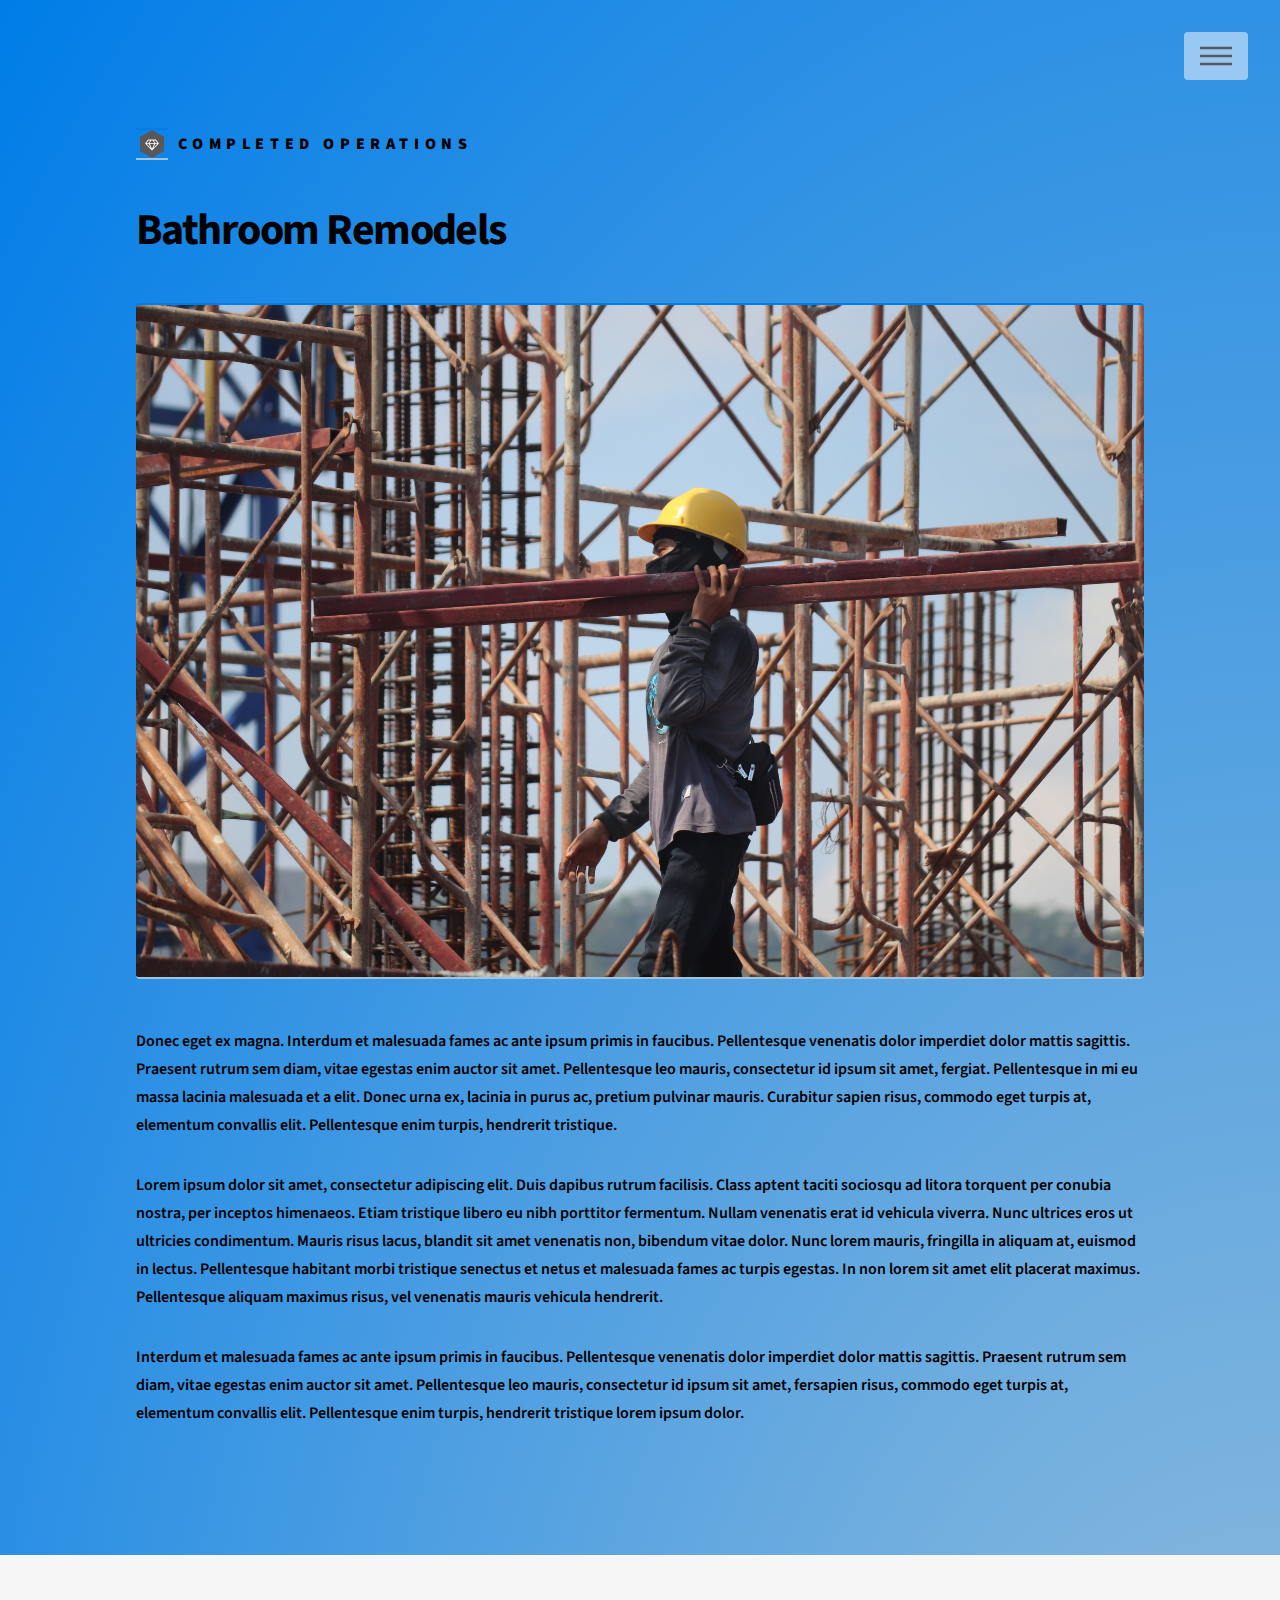
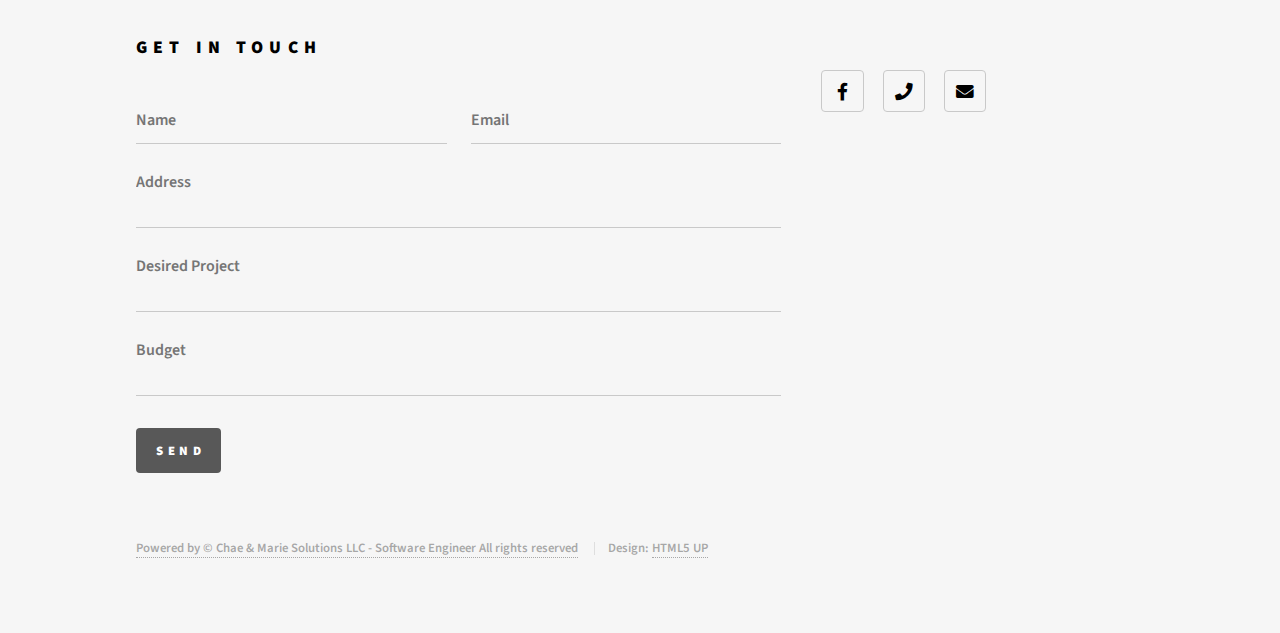
==== bath.html @ 8dd30c3e "08/06" ====
<!DOCTYPE HTML>
<!--
	Phantom by HTML5 UP
	html5up.net | @ajlkn
	Free for personal and commercial use under the CCA 3.0 license (html5up.net/license)
-->
<html>
	<head>
		<title>Dj's Home & Remodeling LLC</title>
		<meta charset="utf-8" />
		<meta name="viewport" content="width=device-width, initial-scale=1, user-scalable=no" />
		<link rel="stylesheet" href="assets/css/main.css" />
		<noscript><link rel="stylesheet" href="assets/css/noscript.css" /></noscript>
	</head>
	<body class="is-preload">
		<!-- Wrapper -->
			<div id="wrapper">

				<!-- Header -->
					<header id="header">
						<div class="inner">

							<!-- Logo -->
								<a href="index.html" class="logo">
									<span class="symbol"><img src="images/logo.svg" alt="" /></span><span class="title">Completed Operations</span>
								</a>

							<!-- Nav -->
								<nav>
									<ul>
										<li><a href="#menu">Menu</a></li>
									</ul>
								</nav>

						</div>
					</header>

				<!-- Menu -->
				<nav id="menu">
					<h2>Menu</h2>
					<ul>
						<li><a href="home.html">Home</a></li>
                        <li><a href="CompleteOps.html">Completed Projects</a></li>
                        <li><a href="painting.html">Painting</a></li>
                        <li><a href="Kitchen.html">Kitchen Remodels</a></li>
                        <li><a href="bath.html">Bath Remodels</a></li>
                        <li><a href="drywall.html">Drywal/Insulation</a></li>
                        <li><a href="carpentry.html">Carpentry/Woodwork</a></li>
                        <li><a href="skillset.html">Skillset</a></li>
                        <li><a href="contact.html">Contact Us</a></li>
					</ul>
				</nav>

				<!-- Main -->
					<div id="main">
						<div class="inner">
							<h1>Bathroom Remodels</h1>
							<span class="image main"><img src="images/constr2-unsplash.jpg" alt="" /></span>
							<p>Donec eget ex magna. Interdum et malesuada fames ac ante ipsum primis in faucibus. Pellentesque venenatis dolor imperdiet dolor mattis sagittis. Praesent rutrum sem diam, vitae egestas enim auctor sit amet. Pellentesque leo mauris, consectetur id ipsum sit amet, fergiat. Pellentesque in mi eu massa lacinia malesuada et a elit. Donec urna ex, lacinia in purus ac, pretium pulvinar mauris. Curabitur sapien risus, commodo eget turpis at, elementum convallis elit. Pellentesque enim turpis, hendrerit tristique.</p>
							<p>Lorem ipsum dolor sit amet, consectetur adipiscing elit. Duis dapibus rutrum facilisis. Class aptent taciti sociosqu ad litora torquent per conubia nostra, per inceptos himenaeos. Etiam tristique libero eu nibh porttitor fermentum. Nullam venenatis erat id vehicula viverra. Nunc ultrices eros ut ultricies condimentum. Mauris risus lacus, blandit sit amet venenatis non, bibendum vitae dolor. Nunc lorem mauris, fringilla in aliquam at, euismod in lectus. Pellentesque habitant morbi tristique senectus et netus et malesuada fames ac turpis egestas. In non lorem sit amet elit placerat maximus. Pellentesque aliquam maximus risus, vel venenatis mauris vehicula hendrerit.</p>
							<p>Interdum et malesuada fames ac ante ipsum primis in faucibus. Pellentesque venenatis dolor imperdiet dolor mattis sagittis. Praesent rutrum sem diam, vitae egestas enim auctor sit amet. Pellentesque leo mauris, consectetur id ipsum sit amet, fersapien risus, commodo eget turpis at, elementum convallis elit. Pellentesque enim turpis, hendrerit tristique lorem ipsum dolor.</p>
						</div>
					</div>

				<!-- Footer -->
					<footer id="footer">
						<div class="inner">
							<section>
								<h2>Get in touch</h2>
								<form action="https://formsubmit.co/gmatthews2787@outlook.com" method="post">
									<div class="fields">
										<div class="field half">
											<input type="text" name="name" id="name" placeholder="Name" />
										</div>
										<div class="field half">
											<input type="email" name="email" id="email" placeholder="Email" />
										</div>
										<div class="field">
											<textarea name="Address" id="message" placeholder="Address"></textarea>
										</div>
										<div class="field">
											<textarea name="Project" id="project" placeholder="Desired Project"></textarea>
										</div>
										<div class="field">
											<textarea name="Our Budget" id="budget" placeholder="Budget"></textarea>
										</div>
									</div>
									<ul class="actions">
										<li><input type="submit" value="Send" class="primary" /></li>
									</ul>
								</form>
							</section>
							<section>
								<h2></h2>
								<ul class="icons">
									<li><a href="#" class="icon brands style2 fa-facebook-f"><span class="label">Facebook</span></a></li>
									<li><a href="#" class="icon solid style2 fa-phone"><span class="label">Phone</span></a></li>
									<li><a href="#" class="icon solid style2 fa-envelope"><span class="label">Email</span></a></li>
								</ul>
							</section>
							<ul class="copyright">
								<!-- <li>&copy; Untitled. All rights reserved</li> -->
								<li><a href="chaemariesolutions.com">Powered by &copy Chae & Marie Solutions LLC - Software Engineer All rights reserved</a></li>
								<li>Design: <a href="http://html5up.net">HTML5 UP</a></li>
							</ul>
						</div>
					</footer>

			</div>

		<!-- Scripts -->
			<script src="assets/js/jquery.min.js"></script>
			<script src="assets/js/browser.min.js"></script>
			<script src="assets/js/breakpoints.min.js"></script>
			<script src="assets/js/util.js"></script>
			<script src="assets/js/main.js"></script>

	</body>
</html>
---- assets/css/main.css ----
@import url(fontawesome-all.min.css);
@import url("https://fonts.googleapis.com/css?family=Source+Sans+Pro:300,700,900");
/*
	Phantom by HTML5 UP
	html5up.net | @ajlkn
	Free for personal and commercial use under the CCA 3.0 license (html5up.net/license)
*/
@keyframes spin {
    from {background-color: #007DE8;}
    to{background-color: #A1C3DB;}
  }
html, body, div, span, applet, object,
iframe, h1, h2, h3, h4, h5, h6, p, blockquote,
pre, a, abbr, acronym, address, big, cite,
code, del, dfn, em, img, ins, kbd, q, s, samp,
small, strike, strong, sub, sup, tt, var, b,
u, i, center, dl, dt, dd, ol, ul, li, fieldset,
form, label, legend, table, caption, tbody,
tfoot, thead, tr, th, td, article, aside,
canvas, details, embed, figure, figcaption,
footer, header, hgroup, menu, nav, output, ruby,
section, summary, time, mark, audio, video {
	margin: 0;
	padding: 0;
	border: 0;
	font-size: 100%;
	font: inherit;
	vertical-align: baseline;
  }
#wrapper{
	background-repeat: no-repeat;
    /* Created with https://www.css-gradient.com */
    background: #007DE8;
    background: -webkit-radial-gradient(bottom right, #A1C3DB, #007DE8);
    background: -moz-radial-gradient(bottom right, #A1C3DB, #007DE8);
    background: radial-gradient(to top left, #A1C3DB, #007DE8);
	animation-name: spin;
	animation-duration: 3s;
	animation-iteration-count: infinite;
	animation-direction: alternate-reverse;
}
.inner img{
	display: flex;
	justify-content: center;
	align-items: center;
	/* border: #ffffff 4px solid; */
	border-top: #007DE8 2px solid;
	border-bottom: #a1c3db 2px solid ;
	width: 70%;
	height: 85%;
}
article, aside, details, figcaption, figure,
footer, header, hgroup, menu, nav, section {
	display: block;}

body {
	line-height: 1;
}

ol, ul {
	list-style: none;
}

blockquote, q {
	quotes: none;
}

	blockquote:before, blockquote:after, q:before, q:after {
		content: '';
		content: none;
	}

table {
	border-collapse: collapse;
	border-spacing: 0;
}

body {
	-webkit-text-size-adjust: none;
}

mark {
	background-color: transparent;
	color: inherit;
}

input::-moz-focus-inner {
	border: 0;
	padding: 0;
}

input, select, textarea {
	-moz-appearance: none;
	-webkit-appearance: none;
	-ms-appearance: none;
	appearance: none;
}

/* Basic */

	@-ms-viewport {
		width: device-width;
	}

	body {
		-ms-overflow-style: scrollbar;
	}

	@media screen and (max-width: 480px) {

		html, body {
			min-width: 320px;
		}

	}

	html {
		box-sizing: border-box;
	}

	*, *:before, *:after {
		box-sizing: inherit;
	}

	body {
		background: #ffffff;
	}

		body.is-preload *, body.is-preload *:before, body.is-preload *:after {
			-moz-animation: none !important;
			-webkit-animation: none !important;
			-ms-animation: none !important;
			animation: none !important;
			-moz-transition: none !important;
			-webkit-transition: none !important;
			-ms-transition: none !important;
			transition: none !important;
		}

/* Type */

	body, input, select, textarea {
		color: #000000;
		font-family: "Source Sans Pro", Helvetica, sans-serif;
		font-size: 16pt;
		font-weight: 600;
		line-height: 1.75;
	}

		@media screen and (max-width: 1680px) {

			body, input, select, textarea {
				font-size: 14pt;
			}

		}

		@media screen and (max-width: 1280px) {

			body, input, select, textarea {
				font-size: 12pt;
			}

		}

	a {
		-moz-transition: border-bottom-color 0.2s ease, color 0.2s ease;
		-webkit-transition: border-bottom-color 0.2s ease, color 0.2s ease;
		-ms-transition: border-bottom-color 0.2s ease, color 0.2s ease;
		transition: border-bottom-color 0.2s ease, color 0.2s ease;
		text-decoration: none;
		color: #585858;
		border-bottom: dotted 1px rgba(88, 88, 88, 0.5);
	}

		a:hover {
			border-bottom-color: transparent;
			color: #202233 !important;
		}

	strong, b {
		font-weight: 900;
	}

	em, i {
		font-style: italic;
	}

	p {
		margin: 0 0 2em 0;
	}

	h1 {
		font-size: 2.75em;
		font-weight: 700;
		line-height: 1.3;
		margin: 0 0 1em 0;
		letter-spacing: -0.035em;
	}

		h1 a {
			color: inherit;
		}

		@media screen and (max-width: 736px) {

			h1 {
				font-size: 2em;
				margin: 0 0 1em 0;
			}

		}

		@media screen and (max-width: 360px) {

			h1 {
				font-size: 1.75em;
			}

		}

	h2, h3, h4, h5, h6 {
		font-weight: 900;
		line-height: 1.5;
		margin: 0 0 2em 0;
		text-transform: uppercase;
		letter-spacing: 0.35em;
	}

		h2 a, h3 a, h4 a, h5 a, h6 a {
			color: inherit;
		}

	h2 {
		font-size: 1.1em;
	}

	h3 {
		font-size: 1em;
	}

	h4 {
		font-size: 0.8em;
	}

	h5 {
		font-size: 0.8em;
	}

	h6 {
		font-size: 0.8em;
	}

	@media screen and (max-width: 980px) {

		h1 br, h2 br, h3 br, h4 br, h5 br, h6 br {
			display: none;
		}

	}

	@media screen and (max-width: 736px) {

		h2 {
			font-size: 1em;
		}

		h3 {
			font-size: 0.8em;
		}

	}

	sub {
		font-size: 0.8em;
		position: relative;
		top: 0.5em;
	}

	sup {
		font-size: 0.8em;
		position: relative;
		top: -0.5em;
	}

	blockquote {
		border-left: solid 4px #c9c9c9;
		font-style: italic;
		margin: 0 0 2em 0;
		padding: 0.5em 0 0.5em 2em;
	}

	code {
		background: rgba(144, 144, 144, 0.075);
		border-radius: 4px;
		border: solid 1px #c9c9c9;
		font-family: "Courier New", monospace;
		font-size: 0.9em;
		margin: 0 0.25em;
		padding: 0.25em 0.65em;
	}

	pre {
		-webkit-overflow-scrolling: touch;
		font-family: "Courier New", monospace;
		font-size: 0.9em;
		margin: 0 0 2em 0;
	}

		pre code {
			display: block;
			line-height: 1.75;
			padding: 1em 1.5em;
			overflow-x: auto;
		}

	hr {
		border: 0;
		border-bottom: solid 1px #c9c9c9;
		margin: 2em 0;
	}

		hr.major {
			margin: 3em 0;
		}

	.align-left {
		text-align: left;
	}

	.align-center {
		text-align: center;
	}

	.align-right {
		text-align: right;
	}

/* Row */

	.row {
		display: flex;
		flex-wrap: wrap;
		box-sizing: border-box;
		align-items: stretch;
	}

		.row > * {
			box-sizing: border-box;
		}

		.row.gtr-uniform > * > :last-child {
			margin-bottom: 0;
		}

		.row.aln-left {
			justify-content: flex-start;
		}

		.row.aln-center {
			justify-content: center;
		}

		.row.aln-right {
			justify-content: flex-end;
		}

		.row.aln-top {
			align-items: flex-start;
		}

		.row.aln-middle {
			align-items: center;
		}

		.row.aln-bottom {
			align-items: flex-end;
		}

		.row > .imp {
			order: -1;
		}

		.row > .col-1 {
			width: 8.33333%;
		}

		.row > .off-1 {
			margin-left: 8.33333%;
		}

		.row > .col-2 {
			width: 16.66667%;
		}

		.row > .off-2 {
			margin-left: 16.66667%;
		}

		.row > .col-3 {
			width: 25%;
		}

		.row > .off-3 {
			margin-left: 25%;
		}

		.row > .col-4 {
			width: 33.33333%;
		}

		.row > .off-4 {
			margin-left: 33.33333%;
		}

		.row > .col-5 {
			width: 41.66667%;
		}

		.row > .off-5 {
			margin-left: 41.66667%;
		}

		.row > .col-6 {
			width: 50%;
		}

		.row > .off-6 {
			margin-left: 50%;
		}

		.row > .col-7 {
			width: 58.33333%;
		}

		.row > .off-7 {
			margin-left: 58.33333%;
		}

		.row > .col-8 {
			width: 66.66667%;
		}

		.row > .off-8 {
			margin-left: 66.66667%;
		}

		.row > .col-9 {
			width: 75%;
		}

		.row > .off-9 {
			margin-left: 75%;
		}

		.row > .col-10 {
			width: 83.33333%;
		}

		.row > .off-10 {
			margin-left: 83.33333%;
		}

		.row > .col-11 {
			width: 91.66667%;
		}

		.row > .off-11 {
			margin-left: 91.66667%;
		}

		.row > .col-12 {
			width: 100%;
		}

		.row > .off-12 {
			margin-left: 100%;
		}

		.row.gtr-0 {
			margin-top: 0;
			margin-left: 0em;
		}

			.row.gtr-0 > * {
				padding: 0 0 0 0em;
			}

			.row.gtr-0.gtr-uniform {
				margin-top: 0em;
			}

				.row.gtr-0.gtr-uniform > * {
					padding-top: 0em;
				}

		.row.gtr-25 {
			margin-top: 0;
			margin-left: -0.5em;
		}

			.row.gtr-25 > * {
				padding: 0 0 0 0.5em;
			}

			.row.gtr-25.gtr-uniform {
				margin-top: -0.5em;
			}

				.row.gtr-25.gtr-uniform > * {
					padding-top: 0.5em;
				}

		.row.gtr-50 {
			margin-top: 0;
			margin-left: -1em;
		}

			.row.gtr-50 > * {
				padding: 0 0 0 1em;
			}

			.row.gtr-50.gtr-uniform {
				margin-top: -1em;
			}

				.row.gtr-50.gtr-uniform > * {
					padding-top: 1em;
				}

		.row {
			margin-top: 0;
			margin-left: -2em;
		}

			.row > * {
				padding: 0 0 0 2em;
			}

			.row.gtr-uniform {
				margin-top: -2em;
			}

				.row.gtr-uniform > * {
					padding-top: 2em;
				}

		.row.gtr-150 {
			margin-top: 0;
			margin-left: -3em;
		}

			.row.gtr-150 > * {
				padding: 0 0 0 3em;
			}

			.row.gtr-150.gtr-uniform {
				margin-top: -3em;
			}

				.row.gtr-150.gtr-uniform > * {
					padding-top: 3em;
				}

		.row.gtr-200 {
			margin-top: 0;
			margin-left: -4em;
		}

			.row.gtr-200 > * {
				padding: 0 0 0 4em;
			}

			.row.gtr-200.gtr-uniform {
				margin-top: -4em;
			}

				.row.gtr-200.gtr-uniform > * {
					padding-top: 4em;
				}

		@media screen and (max-width: 1680px) {

			.row {
				display: flex;
				flex-wrap: wrap;
				box-sizing: border-box;
				align-items: stretch;
			}

				.row > * {
					box-sizing: border-box;
				}

				.row.gtr-uniform > * > :last-child {
					margin-bottom: 0;
				}

				.row.aln-left {
					justify-content: flex-start;
				}

				.row.aln-center {
					justify-content: center;
				}

				.row.aln-right {
					justify-content: flex-end;
				}

				.row.aln-top {
					align-items: flex-start;
				}

				.row.aln-middle {
					align-items: center;
				}

				.row.aln-bottom {
					align-items: flex-end;
				}

				.row > .imp-xlarge {
					order: -1;
				}

				.row > .col-1-xlarge {
					width: 8.33333%;
				}

				.row > .off-1-xlarge {
					margin-left: 8.33333%;
				}

				.row > .col-2-xlarge {
					width: 16.66667%;
				}

				.row > .off-2-xlarge {
					margin-left: 16.66667%;
				}

				.row > .col-3-xlarge {
					width: 25%;
				}

				.row > .off-3-xlarge {
					margin-left: 25%;
				}

				.row > .col-4-xlarge {
					width: 33.33333%;
				}

				.row > .off-4-xlarge {
					margin-left: 33.33333%;
				}

				.row > .col-5-xlarge {
					width: 41.66667%;
				}

				.row > .off-5-xlarge {
					margin-left: 41.66667%;
				}

				.row > .col-6-xlarge {
					width: 50%;
				}

				.row > .off-6-xlarge {
					margin-left: 50%;
				}

				.row > .col-7-xlarge {
					width: 58.33333%;
				}

				.row > .off-7-xlarge {
					margin-left: 58.33333%;
				}

				.row > .col-8-xlarge {
					width: 66.66667%;
				}

				.row > .off-8-xlarge {
					margin-left: 66.66667%;
				}

				.row > .col-9-xlarge {
					width: 75%;
				}

				.row > .off-9-xlarge {
					margin-left: 75%;
				}

				.row > .col-10-xlarge {
					width: 83.33333%;
				}

				.row > .off-10-xlarge {
					margin-left: 83.33333%;
				}

				.row > .col-11-xlarge {
					width: 91.66667%;
				}

				.row > .off-11-xlarge {
					margin-left: 91.66667%;
				}

				.row > .col-12-xlarge {
					width: 100%;
				}

				.row > .off-12-xlarge {
					margin-left: 100%;
				}

				.row.gtr-0 {
					margin-top: 0;
					margin-left: 0em;
				}

					.row.gtr-0 > * {
						padding: 0 0 0 0em;
					}

					.row.gtr-0.gtr-uniform {
						margin-top: 0em;
					}

						.row.gtr-0.gtr-uniform > * {
							padding-top: 0em;
						}

				.row.gtr-25 {
					margin-top: 0;
					margin-left: -0.5em;
				}

					.row.gtr-25 > * {
						padding: 0 0 0 0.5em;
					}

					.row.gtr-25.gtr-uniform {
						margin-top: -0.5em;
					}

						.row.gtr-25.gtr-uniform > * {
							padding-top: 0.5em;
						}

				.row.gtr-50 {
					margin-top: 0;
					margin-left: -1em;
				}

					.row.gtr-50 > * {
						padding: 0 0 0 1em;
					}

					.row.gtr-50.gtr-uniform {
						margin-top: -1em;
					}

						.row.gtr-50.gtr-uniform > * {
							padding-top: 1em;
						}

				.row {
					margin-top: 0;
					margin-left: -2em;
				}

					.row > * {
						padding: 0 0 0 2em;
					}

					.row.gtr-uniform {
						margin-top: -2em;
					}

						.row.gtr-uniform > * {
							padding-top: 2em;
						}

				.row.gtr-150 {
					margin-top: 0;
					margin-left: -3em;
				}

					.row.gtr-150 > * {
						padding: 0 0 0 3em;
					}

					.row.gtr-150.gtr-uniform {
						margin-top: -3em;
					}

						.row.gtr-150.gtr-uniform > * {
							padding-top: 3em;
						}

				.row.gtr-200 {
					margin-top: 0;
					margin-left: -4em;
				}

					.row.gtr-200 > * {
						padding: 0 0 0 4em;
					}

					.row.gtr-200.gtr-uniform {
						margin-top: -4em;
					}

						.row.gtr-200.gtr-uniform > * {
							padding-top: 4em;
						}

		}

		@media screen and (max-width: 1280px) {

			.row {
				display: flex;
				flex-wrap: wrap;
				box-sizing: border-box;
				align-items: stretch;
			}

				.row > * {
					box-sizing: border-box;
				}

				.row.gtr-uniform > * > :last-child {
					margin-bottom: 0;
				}

				.row.aln-left {
					justify-content: flex-start;
				}

				.row.aln-center {
					justify-content: center;
				}

				.row.aln-right {
					justify-content: flex-end;
				}

				.row.aln-top {
					align-items: flex-start;
				}

				.row.aln-middle {
					align-items: center;
				}

				.row.aln-bottom {
					align-items: flex-end;
				}

				.row > .imp-large {
					order: -1;
				}

				.row > .col-1-large {
					width: 8.33333%;
				}

				.row > .off-1-large {
					margin-left: 8.33333%;
				}

				.row > .col-2-large {
					width: 16.66667%;
				}

				.row > .off-2-large {
					margin-left: 16.66667%;
				}

				.row > .col-3-large {
					width: 25%;
				}

				.row > .off-3-large {
					margin-left: 25%;
				}

				.row > .col-4-large {
					width: 33.33333%;
				}

				.row > .off-4-large {
					margin-left: 33.33333%;
				}

				.row > .col-5-large {
					width: 41.66667%;
				}

				.row > .off-5-large {
					margin-left: 41.66667%;
				}

				.row > .col-6-large {
					width: 50%;
				}

				.row > .off-6-large {
					margin-left: 50%;
				}

				.row > .col-7-large {
					width: 58.33333%;
				}

				.row > .off-7-large {
					margin-left: 58.33333%;
				}

				.row > .col-8-large {
					width: 66.66667%;
				}

				.row > .off-8-large {
					margin-left: 66.66667%;
				}

				.row > .col-9-large {
					width: 75%;
				}

				.row > .off-9-large {
					margin-left: 75%;
				}

				.row > .col-10-large {
					width: 83.33333%;
				}

				.row > .off-10-large {
					margin-left: 83.33333%;
				}

				.row > .col-11-large {
					width: 91.66667%;
				}

				.row > .off-11-large {
					margin-left: 91.66667%;
				}

				.row > .col-12-large {
					width: 100%;
				}

				.row > .off-12-large {
					margin-left: 100%;
				}

				.row.gtr-0 {
					margin-top: 0;
					margin-left: 0em;
				}

					.row.gtr-0 > * {
						padding: 0 0 0 0em;
					}

					.row.gtr-0.gtr-uniform {
						margin-top: 0em;
					}

						.row.gtr-0.gtr-uniform > * {
							padding-top: 0em;
						}

				.row.gtr-25 {
					margin-top: 0;
					margin-left: -0.5em;
				}

					.row.gtr-25 > * {
						padding: 0 0 0 0.5em;
					}

					.row.gtr-25.gtr-uniform {
						margin-top: -0.5em;
					}

						.row.gtr-25.gtr-uniform > * {
							padding-top: 0.5em;
						}

				.row.gtr-50 {
					margin-top: 0;
					margin-left: -1em;
				}

					.row.gtr-50 > * {
						padding: 0 0 0 1em;
					}

					.row.gtr-50.gtr-uniform {
						margin-top: -1em;
					}

						.row.gtr-50.gtr-uniform > * {
							padding-top: 1em;
						}

				.row {
					margin-top: 0;
					margin-left: -2em;
				}

					.row > * {
						padding: 0 0 0 2em;
					}

					.row.gtr-uniform {
						margin-top: -2em;
					}

						.row.gtr-uniform > * {
							padding-top: 2em;
						}

				.row.gtr-150 {
					margin-top: 0;
					margin-left: -3em;
				}

					.row.gtr-150 > * {
						padding: 0 0 0 3em;
					}

					.row.gtr-150.gtr-uniform {
						margin-top: -3em;
					}

						.row.gtr-150.gtr-uniform > * {
							padding-top: 3em;
						}

				.row.gtr-200 {
					margin-top: 0;
					margin-left: -4em;
				}

					.row.gtr-200 > * {
						padding: 0 0 0 4em;
					}

					.row.gtr-200.gtr-uniform {
						margin-top: -4em;
					}

						.row.gtr-200.gtr-uniform > * {
							padding-top: 4em;
						}

		}

		@media screen and (max-width: 980px) {

			.row {
				display: flex;
				flex-wrap: wrap;
				box-sizing: border-box;
				align-items: stretch;
			}

				.row > * {
					box-sizing: border-box;
				}

				.row.gtr-uniform > * > :last-child {
					margin-bottom: 0;
				}

				.row.aln-left {
					justify-content: flex-start;
				}

				.row.aln-center {
					justify-content: center;
				}

				.row.aln-right {
					justify-content: flex-end;
				}

				.row.aln-top {
					align-items: flex-start;
				}

				.row.aln-middle {
					align-items: center;
				}

				.row.aln-bottom {
					align-items: flex-end;
				}

				.row > .imp-medium {
					order: -1;
				}

				.row > .col-1-medium {
					width: 8.33333%;
				}

				.row > .off-1-medium {
					margin-left: 8.33333%;
				}

				.row > .col-2-medium {
					width: 16.66667%;
				}

				.row > .off-2-medium {
					margin-left: 16.66667%;
				}

				.row > .col-3-medium {
					width: 25%;
				}

				.row > .off-3-medium {
					margin-left: 25%;
				}

				.row > .col-4-medium {
					width: 33.33333%;
				}

				.row > .off-4-medium {
					margin-left: 33.33333%;
				}

				.row > .col-5-medium {
					width: 41.66667%;
				}

				.row > .off-5-medium {
					margin-left: 41.66667%;
				}

				.row > .col-6-medium {
					width: 50%;
				}

				.row > .off-6-medium {
					margin-left: 50%;
				}

				.row > .col-7-medium {
					width: 58.33333%;
				}

				.row > .off-7-medium {
					margin-left: 58.33333%;
				}

				.row > .col-8-medium {
					width: 66.66667%;
				}

				.row > .off-8-medium {
					margin-left: 66.66667%;
				}

				.row > .col-9-medium {
					width: 75%;
				}

				.row > .off-9-medium {
					margin-left: 75%;
				}

				.row > .col-10-medium {
					width: 83.33333%;
				}

				.row > .off-10-medium {
					margin-left: 83.33333%;
				}

				.row > .col-11-medium {
					width: 91.66667%;
				}

				.row > .off-11-medium {
					margin-left: 91.66667%;
				}

				.row > .col-12-medium {
					width: 100%;
				}

				.row > .off-12-medium {
					margin-left: 100%;
				}

				.row.gtr-0 {
					margin-top: 0;
					margin-left: 0em;
				}

					.row.gtr-0 > * {
						padding: 0 0 0 0em;
					}

					.row.gtr-0.gtr-uniform {
						margin-top: 0em;
					}

						.row.gtr-0.gtr-uniform > * {
							padding-top: 0em;
						}

				.row.gtr-25 {
					margin-top: 0;
					margin-left: -0.375em;
				}

					.row.gtr-25 > * {
						padding: 0 0 0 0.375em;
					}

					.row.gtr-25.gtr-uniform {
						margin-top: -0.375em;
					}

						.row.gtr-25.gtr-uniform > * {
							padding-top: 0.375em;
						}

				.row.gtr-50 {
					margin-top: 0;
					margin-left: -0.75em;
				}

					.row.gtr-50 > * {
						padding: 0 0 0 0.75em;
					}

					.row.gtr-50.gtr-uniform {
						margin-top: -0.75em;
					}

						.row.gtr-50.gtr-uniform > * {
							padding-top: 0.75em;
						}

				.row {
					margin-top: 0;
					margin-left: -1.5em;
				}

					.row > * {
						padding: 0 0 0 1.5em;
					}

					.row.gtr-uniform {
						margin-top: -1.5em;
					}

						.row.gtr-uniform > * {
							padding-top: 1.5em;
						}

				.row.gtr-150 {
					margin-top: 0;
					margin-left: -2.25em;
				}

					.row.gtr-150 > * {
						padding: 0 0 0 2.25em;
					}

					.row.gtr-150.gtr-uniform {
						margin-top: -2.25em;
					}

						.row.gtr-150.gtr-uniform > * {
							padding-top: 2.25em;
						}

				.row.gtr-200 {
					margin-top: 0;
					margin-left: -3em;
				}

					.row.gtr-200 > * {
						padding: 0 0 0 3em;
					}

					.row.gtr-200.gtr-uniform {
						margin-top: -3em;
					}

						.row.gtr-200.gtr-uniform > * {
							padding-top: 3em;
						}

		}

		@media screen and (max-width: 736px) {

			.row {
				display: flex;
				flex-wrap: wrap;
				box-sizing: border-box;
				align-items: stretch;
			}

				.row > * {
					box-sizing: border-box;
				}

				.row.gtr-uniform > * > :last-child {
					margin-bottom: 0;
				}

				.row.aln-left {
					justify-content: flex-start;
				}

				.row.aln-center {
					justify-content: center;
				}

				.row.aln-right {
					justify-content: flex-end;
				}

				.row.aln-top {
					align-items: flex-start;
				}

				.row.aln-middle {
					align-items: center;
				}

				.row.aln-bottom {
					align-items: flex-end;
				}

				.row > .imp-small {
					order: -1;
				}

				.row > .col-1-small {
					width: 8.33333%;
				}

				.row > .off-1-small {
					margin-left: 8.33333%;
				}

				.row > .col-2-small {
					width: 16.66667%;
				}

				.row > .off-2-small {
					margin-left: 16.66667%;
				}

				.row > .col-3-small {
					width: 25%;
				}

				.row > .off-3-small {
					margin-left: 25%;
				}

				.row > .col-4-small {
					width: 33.33333%;
				}

				.row > .off-4-small {
					margin-left: 33.33333%;
				}

				.row > .col-5-small {
					width: 41.66667%;
				}

				.row > .off-5-small {
					margin-left: 41.66667%;
				}

				.row > .col-6-small {
					width: 50%;
				}

				.row > .off-6-small {
					margin-left: 50%;
				}

				.row > .col-7-small {
					width: 58.33333%;
				}

				.row > .off-7-small {
					margin-left: 58.33333%;
				}

				.row > .col-8-small {
					width: 66.66667%;
				}

				.row > .off-8-small {
					margin-left: 66.66667%;
				}

				.row > .col-9-small {
					width: 75%;
				}

				.row > .off-9-small {
					margin-left: 75%;
				}

				.row > .col-10-small {
					width: 83.33333%;
				}

				.row > .off-10-small {
					margin-left: 83.33333%;
				}

				.row > .col-11-small {
					width: 91.66667%;
				}

				.row > .off-11-small {
					margin-left: 91.66667%;
				}

				.row > .col-12-small {
					width: 100%;
				}

				.row > .off-12-small {
					margin-left: 100%;
				}

				.row.gtr-0 {
					margin-top: 0;
					margin-left: 0em;
				}

					.row.gtr-0 > * {
						padding: 0 0 0 0em;
					}

					.row.gtr-0.gtr-uniform {
						margin-top: 0em;
					}

						.row.gtr-0.gtr-uniform > * {
							padding-top: 0em;
						}

				.row.gtr-25 {
					margin-top: 0;
					margin-left: -0.25em;
				}

					.row.gtr-25 > * {
						padding: 0 0 0 0.25em;
					}

					.row.gtr-25.gtr-uniform {
						margin-top: -0.25em;
					}

						.row.gtr-25.gtr-uniform > * {
							padding-top: 0.25em;
						}

				.row.gtr-50 {
					margin-top: 0;
					margin-left: -0.5em;
				}

					.row.gtr-50 > * {
						padding: 0 0 0 0.5em;
					}

					.row.gtr-50.gtr-uniform {
						margin-top: -0.5em;
					}

						.row.gtr-50.gtr-uniform > * {
							padding-top: 0.5em;
						}

				.row {
					margin-top: 0;
					margin-left: -1em;
				}

					.row > * {
						padding: 0 0 0 1em;
					}

					.row.gtr-uniform {
						margin-top: -1em;
					}

						.row.gtr-uniform > * {
							padding-top: 1em;
						}

				.row.gtr-150 {
					margin-top: 0;
					margin-left: -1.5em;
				}

					.row.gtr-150 > * {
						padding: 0 0 0 1.5em;
					}

					.row.gtr-150.gtr-uniform {
						margin-top: -1.5em;
					}

						.row.gtr-150.gtr-uniform > * {
							padding-top: 1.5em;
						}

				.row.gtr-200 {
					margin-top: 0;
					margin-left: -2em;
				}

					.row.gtr-200 > * {
						padding: 0 0 0 2em;
					}

					.row.gtr-200.gtr-uniform {
						margin-top: -2em;
					}

						.row.gtr-200.gtr-uniform > * {
							padding-top: 2em;
						}

		}

		@media screen and (max-width: 480px) {

			.row {
				display: flex;
				flex-wrap: wrap;
				box-sizing: border-box;
				align-items: stretch;
			}

				.row > * {
					box-sizing: border-box;
				}

				.row.gtr-uniform > * > :last-child {
					margin-bottom: 0;
				}

				.row.aln-left {
					justify-content: flex-start;
				}

				.row.aln-center {
					justify-content: center;
				}

				.row.aln-right {
					justify-content: flex-end;
				}

				.row.aln-top {
					align-items: flex-start;
				}

				.row.aln-middle {
					align-items: center;
				}

				.row.aln-bottom {
					align-items: flex-end;
				}

				.row > .imp-xsmall {
					order: -1;
				}

				.row > .col-1-xsmall {
					width: 8.33333%;
				}

				.row > .off-1-xsmall {
					margin-left: 8.33333%;
				}

				.row > .col-2-xsmall {
					width: 16.66667%;
				}

				.row > .off-2-xsmall {
					margin-left: 16.66667%;
				}

				.row > .col-3-xsmall {
					width: 25%;
				}

				.row > .off-3-xsmall {
					margin-left: 25%;
				}

				.row > .col-4-xsmall {
					width: 33.33333%;
				}

				.row > .off-4-xsmall {
					margin-left: 33.33333%;
				}

				.row > .col-5-xsmall {
					width: 41.66667%;
				}

				.row > .off-5-xsmall {
					margin-left: 41.66667%;
				}

				.row > .col-6-xsmall {
					width: 50%;
				}

				.row > .off-6-xsmall {
					margin-left: 50%;
				}

				.row > .col-7-xsmall {
					width: 58.33333%;
				}

				.row > .off-7-xsmall {
					margin-left: 58.33333%;
				}

				.row > .col-8-xsmall {
					width: 66.66667%;
				}

				.row > .off-8-xsmall {
					margin-left: 66.66667%;
				}

				.row > .col-9-xsmall {
					width: 75%;
				}

				.row > .off-9-xsmall {
					margin-left: 75%;
				}

				.row > .col-10-xsmall {
					width: 83.33333%;
				}

				.row > .off-10-xsmall {
					margin-left: 83.33333%;
				}

				.row > .col-11-xsmall {
					width: 91.66667%;
				}

				.row > .off-11-xsmall {
					margin-left: 91.66667%;
				}

				.row > .col-12-xsmall {
					width: 100%;
				}

				.row > .off-12-xsmall {
					margin-left: 100%;
				}

				.row.gtr-0 {
					margin-top: 0;
					margin-left: 0em;
				}

					.row.gtr-0 > * {
						padding: 0 0 0 0em;
					}

					.row.gtr-0.gtr-uniform {
						margin-top: 0em;
					}

						.row.gtr-0.gtr-uniform > * {
							padding-top: 0em;
						}

				.row.gtr-25 {
					margin-top: 0;
					margin-left: -0.25em;
				}

					.row.gtr-25 > * {
						padding: 0 0 0 0.25em;
					}

					.row.gtr-25.gtr-uniform {
						margin-top: -0.25em;
					}

						.row.gtr-25.gtr-uniform > * {
							padding-top: 0.25em;
						}

				.row.gtr-50 {
					margin-top: 0;
					margin-left: -0.5em;
				}

					.row.gtr-50 > * {
						padding: 0 0 0 0.5em;
					}

					.row.gtr-50.gtr-uniform {
						margin-top: -0.5em;
					}

						.row.gtr-50.gtr-uniform > * {
							padding-top: 0.5em;
						}

				.row {
					margin-top: 0;
					margin-left: -1em;
				}

					.row > * {
						padding: 0 0 0 1em;
					}

					.row.gtr-uniform {
						margin-top: -1em;
					}

						.row.gtr-uniform > * {
							padding-top: 1em;
						}

				.row.gtr-150 {
					margin-top: 0;
					margin-left: -1.5em;
				}

					.row.gtr-150 > * {
						padding: 0 0 0 1.5em;
					}

					.row.gtr-150.gtr-uniform {
						margin-top: -1.5em;
					}

						.row.gtr-150.gtr-uniform > * {
							padding-top: 1.5em;
						}

				.row.gtr-200 {
					margin-top: 0;
					margin-left: -2em;
				}

					.row.gtr-200 > * {
						padding: 0 0 0 2em;
					}

					.row.gtr-200.gtr-uniform {
						margin-top: -2em;
					}

						.row.gtr-200.gtr-uniform > * {
							padding-top: 2em;
						}

		}

/* Section/Article */

	section.special, article.special {
		text-align: center;
	}

	header p {
		margin-top: -1em;
	}

	@media screen and (max-width: 736px) {

		header p {
			margin-top: 0;
		}

	}

/* Icon */

	.icon {
		text-decoration: none;
		border-bottom: none;
		position: relative;
	}

		.icon:before {
			-moz-osx-font-smoothing: grayscale;
			-webkit-font-smoothing: antialiased;
			display: inline-block;
			font-style: normal;
			font-variant: normal;
			text-rendering: auto;
			line-height: 1;
			text-transform: none !important;
			font-family: 'Font Awesome 5 Free';
			font-weight: 400;
		}

		.icon > .label {
			display: none;
		}

		.icon:before {
			line-height: inherit;
		}

		.icon.solid:before {
			font-weight: 900;
		}

		.icon.brands:before {
			font-family: 'Font Awesome 5 Brands';
		}

		.icon.style2 {
			-moz-transition: background-color 0.2s ease-in-out, color 0.2s ease-in-out, border-color 0.2s ease-in-out;
			-webkit-transition: background-color 0.2s ease-in-out, color 0.2s ease-in-out, border-color 0.2s ease-in-out;
			-ms-transition: background-color 0.2s ease-in-out, color 0.2s ease-in-out, border-color 0.2s ease-in-out;
			transition: background-color 0.2s ease-in-out, color 0.2s ease-in-out, border-color 0.2s ease-in-out;
			background-color: transparent;
			border: solid 1px #c9c9c9;
			border-radius: 4px;
			width: 2.65em;
			height: 2.65em;
			display: inline-block;
			text-align: center;
			line-height: 2.65em;
			color: inherit;
		}

			.icon.style2:before {
				font-size: 1.1em;
			}

			.icon.style2:hover {
				color: #202233;
				border-color: #202233;
			}

			.icon.style2:active {
				background-color: rgba(242, 132, 158, 0.1);
			}

/* List */

	ol {
		list-style: decimal;
		margin: 0 0 2em 0;
		padding-left: 1.25em;
	}

		ol li {
			padding-left: 0.25em;
		}

	ul {
		list-style: disc;
		margin: 0 0 2em 0;
		padding-left: 1em;
	}

		ul li {
			padding-left: 0.5em;
		}

		ul.alt {
			list-style: none;
			padding-left: 0;
		}

			ul.alt li {
				border-top: solid 1px #c9c9c9;
				padding: 0.5em 0;
			}

				ul.alt li:first-child {
					border-top: 0;
					padding-top: 0;
				}

	dl {
		margin: 0 0 2em 0;
	}

		dl dt {
			display: block;
			font-weight: 900;
			margin: 0 0 1em 0;
		}

		dl dd {
			margin-left: 2em;
		}

/* Actions */

	ul.actions {
		display: -moz-flex;
		display: -webkit-flex;
		display: -ms-flex;
		display: flex;
		cursor: default;
		list-style: none;
		margin-left: -1em;
		padding-left: 0;
	}

		ul.actions li {
			padding: 0 0 0 1em;
			vertical-align: middle;
		}

		ul.actions.special {
			-moz-justify-content: center;
			-webkit-justify-content: center;
			-ms-justify-content: center;
			justify-content: center;
			width: 100%;
			margin-left: 0;
		}

			ul.actions.special li:first-child {
				padding-left: 0;
			}

		ul.actions.stacked {
			-moz-flex-direction: column;
			-webkit-flex-direction: column;
			-ms-flex-direction: column;
			flex-direction: column;
			margin-left: 0;
		}

			ul.actions.stacked li {
				padding: 1.3em 0 0 0;
			}

				ul.actions.stacked li:first-child {
					padding-top: 0;
				}

		ul.actions.fit {
			width: calc(100% + 1em);
		}

			ul.actions.fit li {
				-moz-flex-grow: 1;
				-webkit-flex-grow: 1;
				-ms-flex-grow: 1;
				flex-grow: 1;
				-moz-flex-shrink: 1;
				-webkit-flex-shrink: 1;
				-ms-flex-shrink: 1;
				flex-shrink: 1;
				width: 100%;
			}

				ul.actions.fit li > * {
					width: 100%;
				}

			ul.actions.fit.stacked {
				width: 100%;
			}

		@media screen and (max-width: 480px) {

			ul.actions:not(.fixed) {
				-moz-flex-direction: column;
				-webkit-flex-direction: column;
				-ms-flex-direction: column;
				flex-direction: column;
				margin-left: 0;
				width: 100% !important;
			}

				ul.actions:not(.fixed) li {
					-moz-flex-grow: 1;
					-webkit-flex-grow: 1;
					-ms-flex-grow: 1;
					flex-grow: 1;
					-moz-flex-shrink: 1;
					-webkit-flex-shrink: 1;
					-ms-flex-shrink: 1;
					flex-shrink: 1;
					padding: 1em 0 0 0;
					text-align: center;
					width: 100%;
				}

					ul.actions:not(.fixed) li > * {
						width: 100%;
					}

					ul.actions:not(.fixed) li:first-child {
						padding-top: 0;
					}

					ul.actions:not(.fixed) li input[type="submit"],
					ul.actions:not(.fixed) li input[type="reset"],
					ul.actions:not(.fixed) li input[type="button"],
					ul.actions:not(.fixed) li button,
					ul.actions:not(.fixed) li .button {
						width: 100%;
					}

						ul.actions:not(.fixed) li input[type="submit"].icon:before,
						ul.actions:not(.fixed) li input[type="reset"].icon:before,
						ul.actions:not(.fixed) li input[type="button"].icon:before,
						ul.actions:not(.fixed) li button.icon:before,
						ul.actions:not(.fixed) li .button.icon:before {
							margin-left: -0.5rem;
						}

		}

/* Icons */

	ul.icons {
		cursor: default;
		list-style: none;
		padding-left: 0;
		margin: -1em 0 2em -1em;
	}

		ul.icons li {
			display: inline-block;
			padding: 1em 0 0 1em;
		}

/* Form */

	form {
		margin: 0 0 2em 0;
		overflow-x: hidden;
	}

		form > :last-child {
			margin-bottom: 0;
		}

		form > .fields {
			display: -moz-flex;
			display: -webkit-flex;
			display: -ms-flex;
			display: flex;
			-moz-flex-wrap: wrap;
			-webkit-flex-wrap: wrap;
			-ms-flex-wrap: wrap;
			flex-wrap: wrap;
			width: calc(100% + 3em);
			margin: -1.5em 0 2em -1.5em;
		}

			form > .fields > .field {
				-moz-flex-grow: 0;
				-webkit-flex-grow: 0;
				-ms-flex-grow: 0;
				flex-grow: 0;
				-moz-flex-shrink: 0;
				-webkit-flex-shrink: 0;
				-ms-flex-shrink: 0;
				flex-shrink: 0;
				padding: 1.5em 0 0 1.5em;
				width: calc(100% - 1.5em);
			}

				form > .fields > .field.half {
					width: calc(50% - 0.75em);
				}

				form > .fields > .field.third {
					width: calc(100%/3 - 0.5em);
				}

				form > .fields > .field.quarter {
					width: calc(25% - 0.375em);
				}

		@media screen and (max-width: 480px) {

			form > .fields {
				width: calc(100% + 3em);
				margin: -1.5em 0 2em -1.5em;
			}

				form > .fields > .field {
					padding: 1.5em 0 0 1.5em;
					width: calc(100% - 1.5em);
				}

					form > .fields > .field.half {
						width: calc(100% - 1.5em);
					}

					form > .fields > .field.third {
						width: calc(100% - 1.5em);
					}

					form > .fields > .field.quarter {
						width: calc(100% - 1.5em);
					}

		}

	label {
		display: block;
		font-size: 0.9em;
		font-weight: 900;
		margin: 0 0 1em 0;
	}

	input[type="text"],
	input[type="password"],
	input[type="email"],
	input[type="tel"],
	select,
	textarea {
		-moz-appearance: none;
		-webkit-appearance: none;
		-ms-appearance: none;
		appearance: none;
		background-color: transparent;
		border: none;
		border-radius: 0;
		border-bottom: solid 1px #c9c9c9;
		color: inherit;
		display: block;
		outline: 0;
		padding: 0;
		text-decoration: none;
		width: 100%;
	}

		input[type="text"]:invalid,
		input[type="password"]:invalid,
		input[type="email"]:invalid,
		input[type="tel"]:invalid,
		select:invalid,
		textarea:invalid {
			box-shadow: none;
		}

		input[type="text"]:focus,
		input[type="password"]:focus,
		input[type="email"]:focus,
		input[type="tel"]:focus,
		select:focus,
		textarea:focus {
			border-bottom-color: #f2849e;
			box-shadow: inset 0 -1px 0 0 #f2849e;
		}

	select {
		background-image: url("data:image/svg+xml;charset=utf8,%3Csvg xmlns='http://www.w3.org/2000/svg' width='40' height='40' preserveAspectRatio='none' viewBox='0 0 40 40'%3E%3Cpath d='M9.4,12.3l10.4,10.4l10.4-10.4c0.2-0.2,0.5-0.4,0.9-0.4c0.3,0,0.6,0.1,0.9,0.4l3.3,3.3c0.2,0.2,0.4,0.5,0.4,0.9 c0,0.4-0.1,0.6-0.4,0.9L20.7,31.9c-0.2,0.2-0.5,0.4-0.9,0.4c-0.3,0-0.6-0.1-0.9-0.4L4.3,17.3c-0.2-0.2-0.4-0.5-0.4-0.9 c0-0.4,0.1-0.6,0.4-0.9l3.3-3.3c0.2-0.2,0.5-0.4,0.9-0.4S9.1,12.1,9.4,12.3z' fill='%23c9c9c9' /%3E%3C/svg%3E");
		background-size: 1.25rem;
		background-repeat: no-repeat;
		background-position: calc(100% - 1rem) center;
		height: 3em;
		padding-right: 3em;
		text-overflow: ellipsis;
	}

		select option {
			background: #ffffff;
		}

		select:focus::-ms-value {
			background-color: transparent;
		}

		select::-ms-expand {
			display: none;
		}

	input[type="text"],
	input[type="password"],
	input[type="email"],
	select {
		height: 3em;
	}

	textarea {
		padding: 0;
		min-height: 3.75em;
	}

	input[type="checkbox"],
	input[type="radio"] {
		-moz-appearance: none;
		-webkit-appearance: none;
		-ms-appearance: none;
		appearance: none;
		display: block;
		float: left;
		margin-right: -2em;
		opacity: 0;
		width: 1em;
		z-index: -1;
	}

		input[type="checkbox"] + label,
		input[type="radio"] + label {
			text-decoration: none;
			color: #585858;
			cursor: pointer;
			display: inline-block;
			font-size: 1em;
			font-weight: 300;
			padding-left: 2.55em;
			padding-right: 0.75em;
			position: relative;
		}

			input[type="checkbox"] + label:before,
			input[type="radio"] + label:before {
				-moz-osx-font-smoothing: grayscale;
				-webkit-font-smoothing: antialiased;
				display: inline-block;
				font-style: normal;
				font-variant: normal;
				text-rendering: auto;
				line-height: 1;
				text-transform: none !important;
				font-family: 'Font Awesome 5 Free';
				font-weight: 900;
			}

			input[type="checkbox"] + label:before,
			input[type="radio"] + label:before {
				border-radius: 4px;
				border: solid 1px #c9c9c9;
				content: '';
				display: inline-block;
				font-size: 0.8em;
				height: 2.25em;
				left: 0;
				line-height: 2.25em;
				position: absolute;
				text-align: center;
				top: 0;
				width: 2.25em;
			}

		input[type="checkbox"]:checked + label:before,
		input[type="radio"]:checked + label:before {
			background: #585858;
			border-color: #585858;
			color: #ffffff;
			content: '\f00c';
		}

		input[type="checkbox"]:focus + label:before,
		input[type="radio"]:focus + label:before {
			border-color: #f2849e;
			box-shadow: 0 0 0 1px #f2849e;
		}

	input[type="checkbox"] + label:before {
		border-radius: 4px;
	}

	input[type="radio"] + label:before {
		border-radius: 100%;
	}

/* Box */

	.box {
		border-radius: 4px;
		border: solid 1px #c9c9c9;
		margin-bottom: 2em;
		padding: 1.5em;
	}

		.box > :last-child,
		.box > :last-child > :last-child,
		.box > :last-child > :last-child > :last-child {
			margin-bottom: 0;
		}

		.box.alt {
			border: 0;
			border-radius: 0;
			padding: 0;
		}

/* Image */

	.image {
		border-radius: 4px;
		border: 0;
		display: inline-block;
		position: relative;
	}

		.image img {
			border-radius: 4px;
			display: block;
		}

		.image.left, .image.right {
			max-width: 40%;
		}

			.image.left img, .image.right img {
				width: 100%;
			}

		.image.left {
			float: left;
			padding: 0 1.5em 1em 0;
			top: 0.25em;
		}

		.image.right {
			float: right;
			padding: 0 0 1em 1.5em;
			top: 0.25em;
		}

		.image.fit {
			display: block;
			margin: 0 0 2em 0;
			width: 100%;
		}

			.image.fit img {
				width: 100%;
			}

		.image.main {
			display: block;
			margin: 0 0 3em 0;
			width: 100%;
		}

			.image.main img {
				width: 100%;
			}

			@media screen and (max-width: 736px) {

				.image.main {
					margin: 0 0 2em 0;
				}

			}

/* Table */

	.table-wrapper {
		-webkit-overflow-scrolling: touch;
		overflow-x: auto;
	}

	table {
		margin: 0 0 2em 0;
		width: 100%;
	}

		table tbody tr {
			border: solid 1px #c9c9c9;
			border-left: 0;
			border-right: 0;
		}

			table tbody tr:nth-child(2n + 1) {
				background-color: rgba(144, 144, 144, 0.075);
			}

		table td {
			padding: 0.75em 0.75em;
		}

		table th {
			font-size: 0.9em;
			font-weight: 900;
			padding: 0 0.75em 0.75em 0.75em;
			text-align: left;
		}

		table thead {
			border-bottom: solid 2px #c9c9c9;
		}

		table tfoot {
			border-top: solid 2px #c9c9c9;
		}

		table.alt {
			border-collapse: separate;
		}

			table.alt tbody tr td {
				border: solid 1px #c9c9c9;
				border-left-width: 0;
				border-top-width: 0;
			}

				table.alt tbody tr td:first-child {
					border-left-width: 1px;
				}

			table.alt tbody tr:first-child td {
				border-top-width: 1px;
			}

			table.alt thead {
				border-bottom: 0;
			}

			table.alt tfoot {
				border-top: 0;
			}

/* Button */

	input[type="submit"],
	input[type="reset"],
	input[type="button"],
	button,
	.button {
		-moz-appearance: none;
		-webkit-appearance: none;
		-ms-appearance: none;
		appearance: none;
		-moz-transition: background-color 0.2s ease-in-out, color 0.2s ease-in-out, box-shadow 0.2s ease-in-out;
		-webkit-transition: background-color 0.2s ease-in-out, color 0.2s ease-in-out, box-shadow 0.2s ease-in-out;
		-ms-transition: background-color 0.2s ease-in-out, color 0.2s ease-in-out, box-shadow 0.2s ease-in-out;
		transition: background-color 0.2s ease-in-out, color 0.2s ease-in-out, box-shadow 0.2s ease-in-out;
		background-color: transparent;
		border-radius: 4px;
		border: 0;
		box-shadow: inset 0 0 0 2px #585858;
		color: #585858 !important;
		cursor: pointer;
		display: inline-block;
		font-size: 0.8em;
		font-weight: 900;
		height: 3.5em;
		letter-spacing: 0.35em;
		line-height: 3.45em;
		overflow: hidden;
		padding: 0 1.25em 0 1.6em;
		text-align: center;
		text-decoration: none;
		text-overflow: ellipsis;
		text-transform: uppercase;
		white-space: nowrap;
	}

		input[type="submit"].icon:before,
		input[type="reset"].icon:before,
		input[type="button"].icon:before,
		button.icon:before,
		.button.icon:before {
			margin-right: 0.5em;
		}

		input[type="submit"].fit,
		input[type="reset"].fit,
		input[type="button"].fit,
		button.fit,
		.button.fit {
			width: 100%;
		}

		input[type="submit"]:hover,
		input[type="reset"]:hover,
		input[type="button"]:hover,
		button:hover,
		.button:hover {
			color: #202233 !important;
			box-shadow: inset 0 0 0 2px #202233;
		}

		input[type="submit"]:active,
		input[type="reset"]:active,
		input[type="button"]:active,
		button:active,
		.button:active {
			background-color: rgba(242, 132, 158, 0.1);
		}

		input[type="submit"].small,
		input[type="reset"].small,
		input[type="button"].small,
		button.small,
		.button.small {
			font-size: 0.6em;
		}

		input[type="submit"].large,
		input[type="reset"].large,
		input[type="button"].large,
		button.large,
		.button.large {
			font-size: 1em;
		}

		input[type="submit"].primary,
		input[type="reset"].primary,
		input[type="button"].primary,
		button.primary,
		.button.primary {
			box-shadow: none;
			background-color: #585858;
			color: #ffffff !important;
		}

			input[type="submit"].primary:hover,
			input[type="reset"].primary:hover,
			input[type="button"].primary:hover,
			button.primary:hover,
			.button.primary:hover {
				background-color: #202233;
			}

			input[type="submit"].primary:active,
			input[type="reset"].primary:active,
			input[type="button"].primary:active,
			button.primary:active,
			.button.primary:active {
				background-color: #202233;
			}

		input[type="submit"].disabled, input[type="submit"]:disabled,
		input[type="reset"].disabled,
		input[type="reset"]:disabled,
		input[type="button"].disabled,
		input[type="button"]:disabled,
		button.disabled,
		button:disabled,
		.button.disabled,
		.button:disabled {
			pointer-events: none;
			opacity: 0.25;
		}

/* Tiles */

	.tiles {
		display: -moz-flex;
		display: -webkit-flex;
		display: -ms-flex;
		display: flex;
		-moz-flex-wrap: wrap;
		-webkit-flex-wrap: wrap;
		-ms-flex-wrap: wrap;
		flex-wrap: wrap;
		postiion: relative;
		margin: -2.5em 0 0 -2.5em;
	}

		.tiles article {
			-moz-transition: -moz-transform 0.5s ease, opacity 0.5s ease;
			-webkit-transition: -webkit-transform 0.5s ease, opacity 0.5s ease;
			-ms-transition: -ms-transform 0.5s ease, opacity 0.5s ease;
			transition: transform 0.5s ease, opacity 0.5s ease;
			position: relative;
			width: calc(33.33333% - 2.5em);
			margin: 2.5em 0 0 2.5em;
		}

			.tiles article > .image {
				-moz-transition: -moz-transform 0.5s ease;
				-webkit-transition: -webkit-transform 0.5s ease;
				-ms-transition: -ms-transform 0.5s ease;
				transition: transform 0.5s ease;
				position: relative;
				display: block;
				width: 100%;
				border-radius: 4px;
				overflow: hidden;
			}

				.tiles article > .image img {
					display: block;
					width: 100%;
				}

				.tiles article > .image:before {
					pointer-events: none;
					-moz-transition: background-color 0.5s ease, opacity 0.5s ease;
					-webkit-transition: background-color 0.5s ease, opacity 0.5s ease;
					-ms-transition: background-color 0.5s ease, opacity 0.5s ease;
					transition: background-color 0.5s ease, opacity 0.5s ease;
					content: '';
					display: block;
					position: absolute;
					top: 0;
					left: 0;
					width: 100%;
					height: 100%;
					opacity: 1.0;
					z-index: 1;
					opacity: 0.8;
				}

				.tiles article > .image:after {
					pointer-events: none;
					-moz-transition: opacity 0.5s ease;
					-webkit-transition: opacity 0.5s ease;
					-ms-transition: opacity 0.5s ease;
					transition: opacity 0.5s ease;
					content: '';
					display: block;
					position: absolute;
					top: 0;
					left: 0;
					width: 100%;
					height: 100%;
					background-image: url("data:image/svg+xml;charset=utf8,%3Csvg xmlns='http://www.w3.org/2000/svg' width='100' height='100' viewBox='0 0 100 100' preserveAspectRatio='none'%3E%3Cstyle%3Eline %7B stroke-width: 0.25px%3B stroke: %23ffffff%3B %7D%3C/style%3E%3Cline x1='0' y1='0' x2='100' y2='100' /%3E%3Cline x1='100' y1='0' x2='0' y2='100' /%3E%3C/svg%3E");
					background-position: center;
					background-repeat: no-repeat;
					background-size: 100% 100%;
					opacity: 0.25;
					z-index: 2;
				}

			.tiles article > a {
				display: -moz-flex;
				display: -webkit-flex;
				display: -ms-flex;
				display: flex;
				-moz-flex-direction: column;
				-webkit-flex-direction: column;
				-ms-flex-direction: column;
				flex-direction: column;
				-moz-align-items: center;
				-webkit-align-items: center;
				-ms-align-items: center;
				align-items: center;
				-moz-justify-content: center;
				-webkit-justify-content: center;
				-ms-justify-content: center;
				justify-content: center;
				-moz-transition: background-color 0.5s ease, -moz-transform 0.5s ease;
				-webkit-transition: background-color 0.5s ease, -webkit-transform 0.5s ease;
				-ms-transition: background-color 0.5s ease, -ms-transform 0.5s ease;
				transition: background-color 0.5s ease, transform 0.5s ease;
				position: absolute;
				top: 0;
				left: 0;
				width: 100%;
				height: 100%;
				padding: 1em;
				border-radius: 4px;
				border-bottom: 0;
				color: #ffffff;
				text-align: center;
				text-decoration: none;
				z-index: 3;
			}

				.tiles article > a > :last-child {
					margin: 0;
				}

				.tiles article > a:hover {
					color: #ffffff !important;
				}

				.tiles article > a h2 {
					margin: 0;
				}

				.tiles article > a .content {
					-moz-transition: max-height 0.5s ease, opacity 0.5s ease;
					-webkit-transition: max-height 0.5s ease, opacity 0.5s ease;
					-ms-transition: max-height 0.5s ease, opacity 0.5s ease;
					transition: max-height 0.5s ease, opacity 0.5s ease;
					width: 100%;
					max-height: 0;
					line-height: 1.5;
					margin-top: 0.35em;
					opacity: 0;
				}

					.tiles article > a .content > :last-child {
						margin-bottom: 0;
					}

			.tiles article.style1 > .image:before {
				background-color: #f2849e;
			}

			.tiles article.style2 > .image:before {
				background-color: #7ecaf6;
			}

			.tiles article.style3 > .image:before {
				background-color: #7bd0c1;
			}

			.tiles article.style4 > .image:before {
				background-color: #c75b9b;
			}

			.tiles article.style5 > .image:before {
				background-color: #ae85ca;
			}

			.tiles article.style6 > .image:before {
				background-color: #8499e7;
			}

			body:not(.is-touch) .tiles article:hover > .image {
				-moz-transform: scale(1.1);
				-webkit-transform: scale(1.1);
				-ms-transform: scale(1.1);
				transform: scale(1.1);
			}

				body:not(.is-touch) .tiles article:hover > .image:before {
					background-color: #333333;
					opacity: 0.35;
				}

				body:not(.is-touch) .tiles article:hover > .image:after {
					opacity: 0;
				}

			body:not(.is-touch) .tiles article:hover .content {
				max-height: 15em;
				opacity: 1;
			}

		* + .tiles {
			margin-top: 2em;
		}

		body.is-preload .tiles article {
			-moz-transform: scale(0.9);
			-webkit-transform: scale(0.9);
			-ms-transform: scale(0.9);
			transform: scale(0.9);
			opacity: 0;
		}

		body.is-touch .tiles article .content {
			max-height: 15em;
			opacity: 1;
		}

		@media screen and (max-width: 1280px) {

			.tiles {
				margin: -1.25em 0 0 -1.25em;
			}

				.tiles article {
					width: calc(33.33333% - 1.25em);
					margin: 1.25em 0 0 1.25em;
				}

		}

		@media screen and (max-width: 980px) {

			.tiles {
				margin: -2.5em 0 0 -2.5em;
			}

				.tiles article {
					width: calc(50% - 2.5em);
					margin: 2.5em 0 0 2.5em;
				}

		}

		@media screen and (max-width: 736px) {

			.tiles {
				margin: -1.25em 0 0 -1.25em;
			}

				.tiles article {
					width: calc(50% - 1.25em);
					margin: 1.25em 0 0 1.25em;
				}

					.tiles article:hover > .image {
						-moz-transform: scale(1.0);
						-webkit-transform: scale(1.0);
						-ms-transform: scale(1.0);
						transform: scale(1.0);
					}

		}

		@media screen and (max-width: 480px) {

			.tiles {
				margin: 0;
			}

				.tiles article {
					width: 100%;
					margin: 1.25em 0 0 0;
				}

		}

/* Header */

	#header {
		padding: 8em 0 0.1em 0 ;
	}

		#header .logo {
			display: block;
			border-bottom: 0;
			color: inherit;
			font-weight: 900;
			letter-spacing: 0.35em;
			margin: 0 0 2.5em 0;
			text-decoration: none;
			text-transform: uppercase;
			display: inline-block;
		}

			#header .logo > * {
				display: inline-block;
				vertical-align: middle;
			}

			#header .logo .symbol {
				margin-right: 0.65em;
			}

				#header .logo .symbol img {
					display: block;
					width: 2em;
					height: 2em;
				}

		#header nav {
			position: fixed;
			right: 2em;
			top: 2em;
			z-index: 10000;
		}

			#header nav ul {
				display: -moz-flex;
				display: -webkit-flex;
				display: -ms-flex;
				display: flex;
				-moz-align-items: center;
				-webkit-align-items: center;
				-ms-align-items: center;
				align-items: center;
				list-style: none;
				margin: 0;
				padding: 0;
			}

				#header nav ul li {
					display: block;
					padding: 0;
				}

					#header nav ul li a {
						display: block;
						position: relative;
						height: 3em;
						line-height: 3em;
						padding: 0 1.5em;
						background-color: rgba(255, 255, 255, 0.5);
						border-radius: 4px;
						border: 0;
						font-size: 0.8em;
						font-weight: 900;
						letter-spacing: 0.35em;
						text-transform: uppercase;
					}

					#header nav ul li a[href="#menu"] {
						-webkit-tap-highlight-color: transparent;
						width: 4em;
						text-indent: 4em;
						font-size: 1em;
						overflow: hidden;
						padding: 0;
						white-space: nowrap;
					}

						#header nav ul li a[href="#menu"]:before, #header nav ul li a[href="#menu"]:after {
							-moz-transition: opacity 0.2s ease;
							-webkit-transition: opacity 0.2s ease;
							-ms-transition: opacity 0.2s ease;
							transition: opacity 0.2s ease;
							content: '';
							display: block;
							position: absolute;
							top: 0;
							left: 0;
							width: 100%;
							height: 100%;
							background-position: center;
							background-repeat: no-repeat;
							background-size: 2em 2em;
						}

						#header nav ul li a[href="#menu"]:before {
							background-image: url("data:image/svg+xml;charset=utf8,%3Csvg xmlns='http://www.w3.org/2000/svg' width='100' height='100' viewBox='0 0 100 100' preserveAspectRatio='none'%3E%3Cstyle%3Eline %7B stroke-width: 8px%3B stroke: %23f2849e%3B %7D%3C/style%3E%3Cline x1='0' y1='25' x2='100' y2='25' /%3E%3Cline x1='0' y1='50' x2='100' y2='50' /%3E%3Cline x1='0' y1='75' x2='100' y2='75' /%3E%3C/svg%3E");
							opacity: 0;
						}

						#header nav ul li a[href="#menu"]:after {
							background-image: url("data:image/svg+xml;charset=utf8,%3Csvg xmlns='http://www.w3.org/2000/svg' width='100' height='100' viewBox='0 0 100 100' preserveAspectRatio='none'%3E%3Cstyle%3Eline %7B stroke-width: 8px%3B stroke: %23585858%3B %7D%3C/style%3E%3Cline x1='0' y1='25' x2='100' y2='25' /%3E%3Cline x1='0' y1='50' x2='100' y2='50' /%3E%3Cline x1='0' y1='75' x2='100' y2='75' /%3E%3C/svg%3E");
							opacity: 1;
						}

						#header nav ul li a[href="#menu"]:hover:before {
							opacity: 1;
						}

						#header nav ul li a[href="#menu"]:hover:after {
							opacity: 0;
						}

		@media screen and (max-width: 736px) {

			#header {
				padding: 4em 0 0.1em 0 ;
			}

				#header nav {
					right: 0.5em;
					top: 0.5em;
				}

					#header nav ul li a[href="#menu"]:before, #header nav ul li a[href="#menu"]:after {
						background-size: 1.5em 1.5em;
					}

		}

/* Menu */

	#wrapper {
		-moz-transition: opacity 0.45s ease;
		-webkit-transition: opacity 0.45s ease;
		-ms-transition: opacity 0.45s ease;
		transition: opacity 0.45s ease;
		opacity: 1;
	}

	#menu {
		-moz-transform: translateX(22em);
		-webkit-transform: translateX(22em);
		-ms-transform: translateX(22em);
		transform: translateX(22em);
		-moz-transition: -moz-transform 0.45s ease, visibility 0.45s;
		-webkit-transition: -webkit-transform 0.45s ease, visibility 0.45s;
		-ms-transition: -ms-transform 0.45s ease, visibility 0.45s;
		transition: transform 0.45s ease, visibility 0.45s;
		position: fixed;
		top: 0;
		right: 0;
		width: 22em;
		max-width: 80%;
		height: 100%;
		-webkit-overflow-scrolling: touch;
		background: #585858;
		color: #ffffff;
		cursor: default;
		visibility: hidden;
		z-index: 10002;
	}

		#menu > .inner {
			-moz-transition: opacity 0.45s ease;
			-webkit-transition: opacity 0.45s ease;
			-ms-transition: opacity 0.45s ease;
			transition: opacity 0.45s ease;
			-webkit-overflow-scrolling: touch;
			position: absolute;
			top: 0;
			left: 0;
			width: 100%;
			height: 100%;
			padding: 2.75em;
			opacity: 0;
			overflow-y: auto;
		}

			#menu > .inner > ul {
				list-style: none;
				margin: 0 0 1em 0;
				padding: 0;
			}

				#menu > .inner > ul > li {
					padding: 0;
					border-top: solid 1px rgba(255, 255, 255, 0.15);
				}

					#menu > .inner > ul > li a {
						display: block;
						padding: 1em 0;
						line-height: 1.5;
						border: 0;
						color: inherit;
					}

					#menu > .inner > ul > li:first-child {
						border-top: 0;
						margin-top: -1em;
					}

		#menu > .close {
			-moz-transition: opacity 0.45s ease, -moz-transform 0.45s ease;
			-webkit-transition: opacity 0.45s ease, -webkit-transform 0.45s ease;
			-ms-transition: opacity 0.45s ease, -ms-transform 0.45s ease;
			transition: opacity 0.45s ease, transform 0.45s ease;
			-moz-transform: scale(0.25) rotate(180deg);
			-webkit-transform: scale(0.25) rotate(180deg);
			-ms-transform: scale(0.25) rotate(180deg);
			transform: scale(0.25) rotate(180deg);
			-webkit-tap-highlight-color: transparent;
			display: block;
			position: absolute;
			top: 2em;
			left: -6em;
			width: 6em;
			text-indent: 6em;
			height: 3em;
			border: 0;
			font-size: 1em;
			opacity: 0;
			overflow: hidden;
			padding: 0;
			white-space: nowrap;
		}

			#menu > .close:before, #menu > .close:after {
				-moz-transition: opacity 0.2s ease;
				-webkit-transition: opacity 0.2s ease;
				-ms-transition: opacity 0.2s ease;
				transition: opacity 0.2s ease;
				content: '';
				display: block;
				position: absolute;
				top: 0;
				left: 0;
				width: 100%;
				height: 100%;
				background-position: center;
				background-repeat: no-repeat;
				background-size: 2em 2em;
			}

			#menu > .close:before {
				background-image: url("data:image/svg+xml;charset=utf8,%3Csvg xmlns='http://www.w3.org/2000/svg' width='100' height='100' viewBox='0 0 100 100' preserveAspectRatio='none'%3E%3Cstyle%3Eline %7B stroke-width: 8px%3B stroke: %23f2849e%3B %7D%3C/style%3E%3Cline x1='15' y1='15' x2='85' y2='85' /%3E%3Cline x1='85' y1='15' x2='15' y2='85' /%3E%3C/svg%3E");
				opacity: 0;
			}

			#menu > .close:after {
				background-image: url("data:image/svg+xml;charset=utf8,%3Csvg xmlns='http://www.w3.org/2000/svg' width='100' height='100' viewBox='0 0 100 100' preserveAspectRatio='none'%3E%3Cstyle%3Eline %7B stroke-width: 8px%3B stroke: %23585858%3B %7D%3C/style%3E%3Cline x1='15' y1='15' x2='85' y2='85' /%3E%3Cline x1='85' y1='15' x2='15' y2='85' /%3E%3C/svg%3E");
				opacity: 1;
			}

			#menu > .close:hover:before {
				opacity: 1;
			}

			#menu > .close:hover:after {
				opacity: 0;
			}

		@media screen and (max-width: 736px) {

			#menu {
				-moz-transform: translateX(16.5em);
				-webkit-transform: translateX(16.5em);
				-ms-transform: translateX(16.5em);
				transform: translateX(16.5em);
				width: 16.5em;
			}

				#menu > .inner {
					padding: 2.75em 1.5em;
				}

				#menu > .close {
					top: 0.5em;
					left: -4.25em;
					width: 4.25em;
					text-indent: 4.25em;
				}

					#menu > .close:before, #menu > .close:after {
						background-size: 1.5em 1.5em;
					}

		}

	body.is-menu-visible #wrapper {
		pointer-events: none;
		cursor: default;
		opacity: 0.25;
	}

	body.is-menu-visible #menu {
		-moz-transform: translateX(0);
		-webkit-transform: translateX(0);
		-ms-transform: translateX(0);
		transform: translateX(0);
		visibility: visible;
	}

		body.is-menu-visible #menu > * {
			opacity: 1;
		}

		body.is-menu-visible #menu .close {
			-moz-transform: scale(1.0) rotate(0deg);
			-webkit-transform: scale(1.0) rotate(0deg);
			-ms-transform: scale(1.0) rotate(0deg);
			transform: scale(1.0) rotate(0deg);
			opacity: 1;
		}

/* Main */

	#main {
		padding: 0em 0 6em 0 ;
	}

		@media screen and (max-width: 736px) {

			#main {
				padding: 0em 0 4em 0 ;
			}

		}

/* Footer */

	#footer {
		padding: 5em 0 6em 0 ;
		background-color: #f6f6f6;
	}

		#footer > .inner {
			display: -moz-flex;
			display: -webkit-flex;
			display: -ms-flex;
			display: flex;
			-moz-flex-wrap: wrap;
			-webkit-flex-wrap: wrap;
			-ms-flex-wrap: wrap;
			flex-wrap: wrap;
			-moz-flex-direction: row;
			-webkit-flex-direction: row;
			-ms-flex-direction: row;
			flex-direction: row;
		}

			#footer > .inner > * > :last-child {
				margin-bottom: 0;
			}

			#footer > .inner section:nth-child(1) {
				width: calc(66% - 2.5em);
				margin-right: 2.5em;
			}

			#footer > .inner section:nth-child(2) {
				width: calc(33% - 2.5em);
				margin-left: 2.5em;
			}

			#footer > .inner .copyright {
				width: 100%;
				padding: 0;
				margin-top: 5em;
				list-style: none;
				font-size: 0.8em;
				color: rgba(88, 88, 88, 0.5);
			}

				#footer > .inner .copyright a {
					color: inherit;
				}

				#footer > .inner .copyright li {
					display: inline-block;
					border-left: solid 1px rgba(88, 88, 88, 0.15);
					line-height: 1;
					padding: 0 0 0 1em;
					margin: 0 0 0 1em;
				}

					#footer > .inner .copyright li:first-child {
						border-left: 0;
						padding-left: 0;
						margin-left: 0;
					}

		@media screen and (max-width: 1280px) {

			#footer {
				padding: 5em 0 3em 0 ;
			}

				#footer > .inner section:nth-child(1) {
					width: calc(66% - 1.25em);
					margin-right: 1.25em;
				}

				#footer > .inner section:nth-child(2) {
					width: calc(33% - 1.25em);
					margin-left: 1.25em;
				}

		}

		@media screen and (max-width: 980px) {

			#footer > .inner section:nth-child(1) {
				width: 66%;
				margin-right: 0;
			}

			#footer > .inner section:nth-child(2) {
				width: calc(33% - 2.5em);
				margin-left: 2.5em;
			}

		}

		@media screen and (max-width: 736px) {

			#footer {
				padding: 3em 0 1em 0 ;
			}

				#footer > .inner {
					-moz-flex-direction: column;
					-webkit-flex-direction: column;
					-ms-flex-direction: column;
					flex-direction: column;
				}

					#footer > .inner section:nth-child(1) {
						width: 100%;
						margin-right: 0;
						margin: 3em 0 0 0;
					}

					#footer > .inner section:nth-child(2) {
						-moz-order: -1;
						-webkit-order: -1;
						-ms-order: -1;
						order: -1;
						width: 100%;
						margin-left: 0;
					}

					#footer > .inner .copyright {
						margin-top: 3em;
					}

		}

		@media screen and (max-width: 480px) {

			#footer > .inner .copyright {
				margin-top: 3em;
			}

				#footer > .inner .copyright li {
					border-left: 0;
					padding-left: 0;
					margin: 0.75em 0 0 0;
					display: block;
					line-height: inherit;
				}

					#footer > .inner .copyright li:first-child {
						margin-top: 0;
					}

		}

/* Wrapper */

	#wrapper > * > .inner {
		width: 100%;
		max-width: 68em;
		margin: 0 auto;
		padding: 0 2.5em;
	}

		@media screen and (max-width: 736px) {

			#wrapper > * > .inner {
				padding: 0 1.25em;
			}

		}
---- assets/css/noscript.css ----
/*
	Phantom by HTML5 UP
	html5up.net | @ajlkn
	Free for personal and commercial use under the CCA 3.0 license (html5up.net/license)
*/

/* Tiles */

	body.is-preload .tiles article {
		-moz-transform: none;
		-webkit-transform: none;
		-ms-transform: none;
		transform: none;
		opacity: 1;
	}
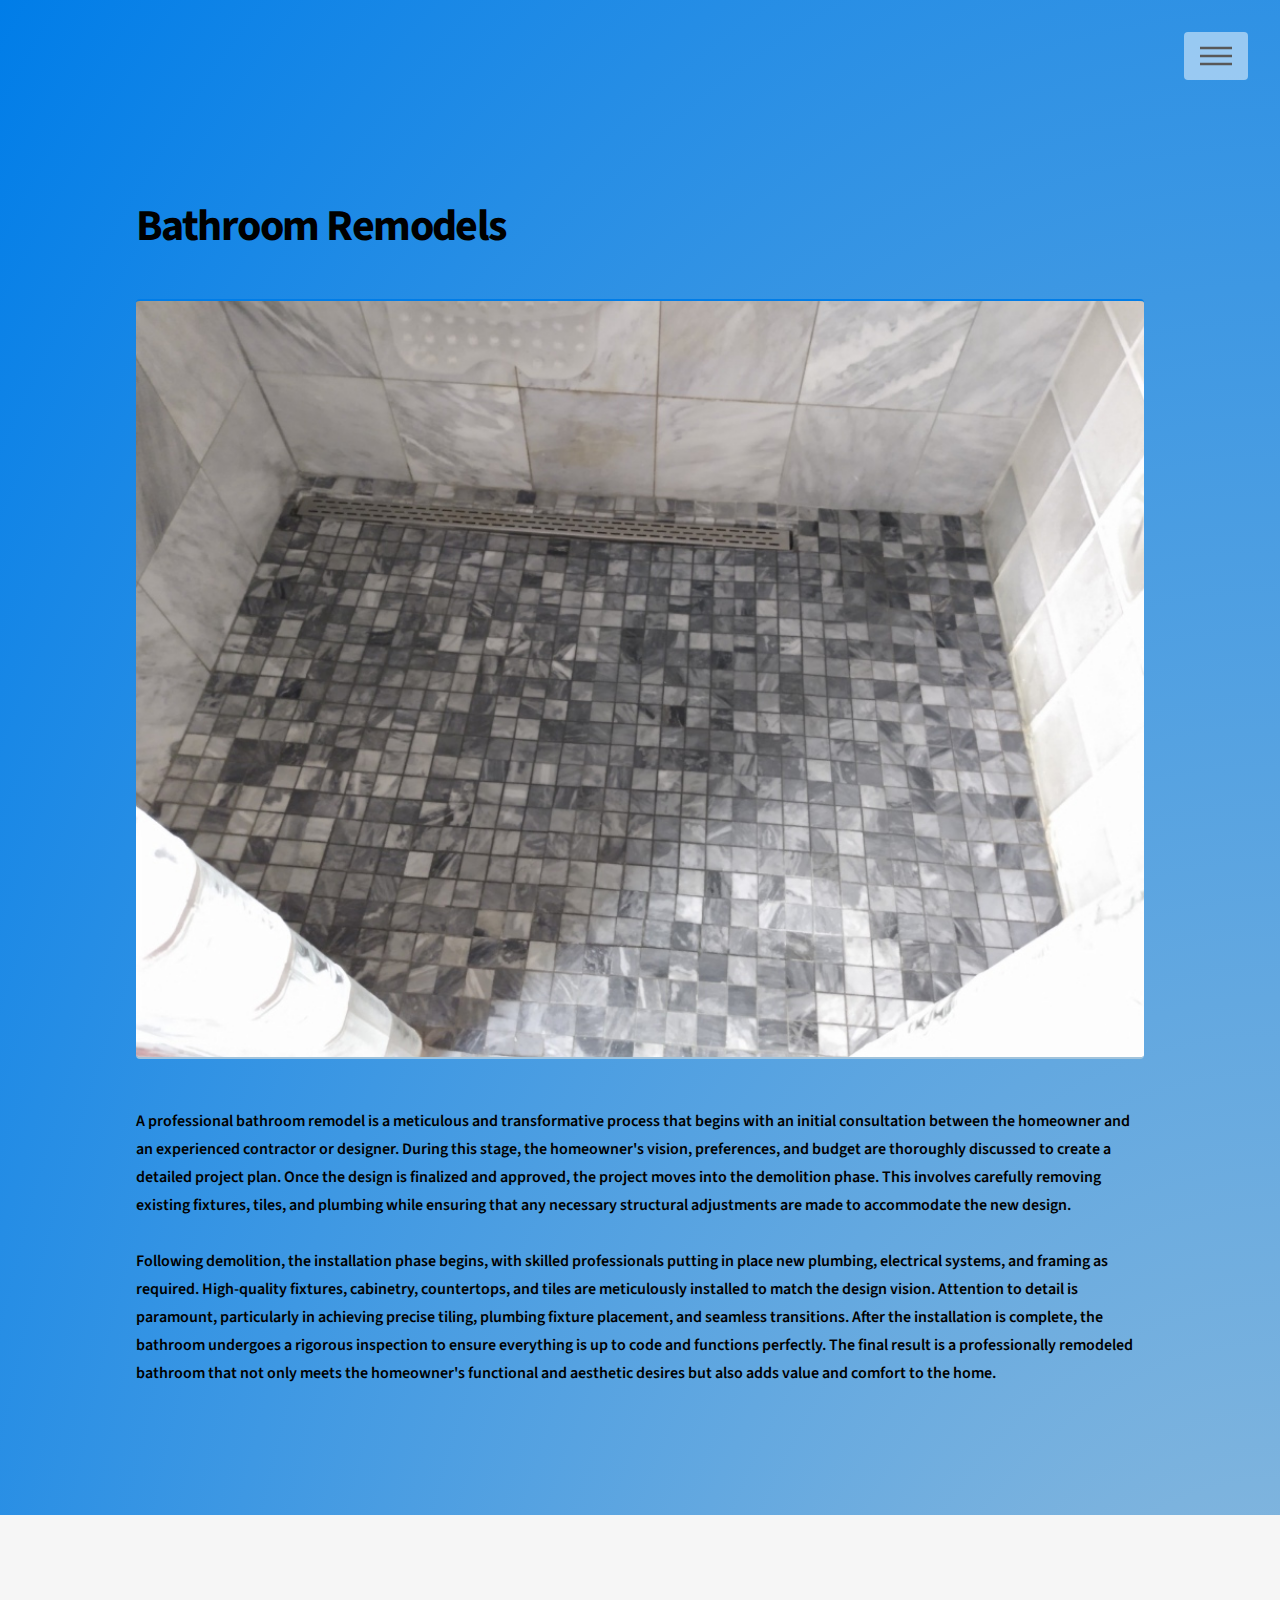
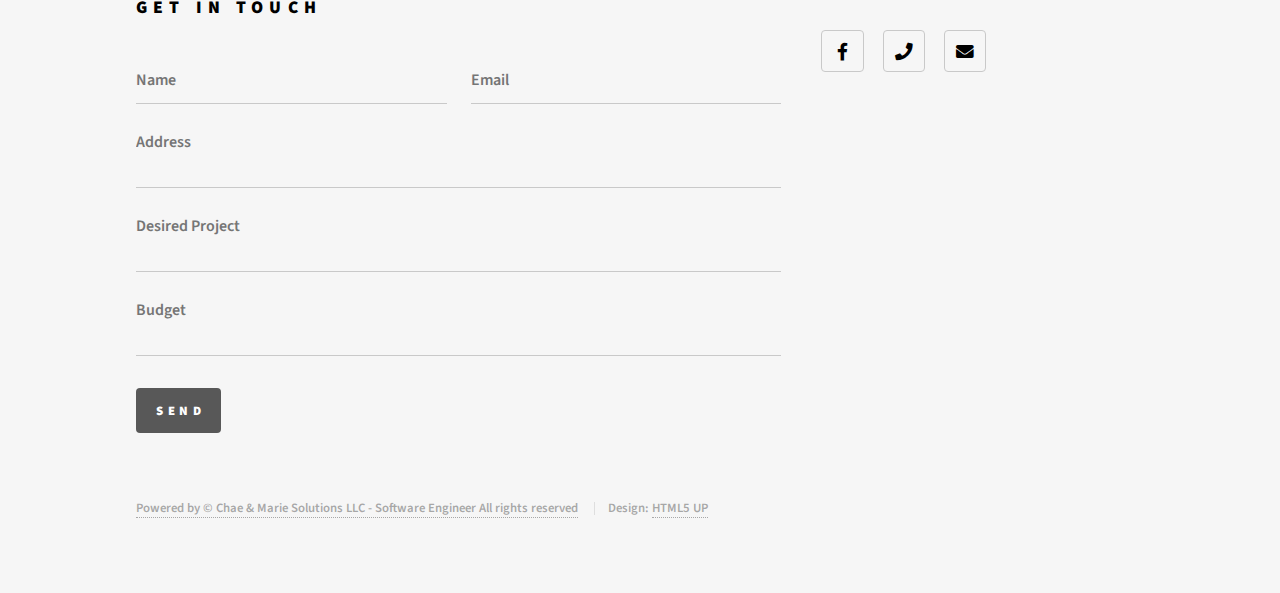
==== commit 544019f9: "09/07/2023" ====
--- a/bath.html
+++ b/bath.html
@@ -22,7 +22,7 @@
 
 							<!-- Logo -->
 								<a href="index.html" class="logo">
-									<span class="symbol"><img src="images/logo.svg" alt="" /></span><span class="title">Completed Operations</span>
+									<span class="symbol"></span><span class="title"></span>
 								</a>
 
 							<!-- Nav -->
@@ -55,10 +55,24 @@
 					<div id="main">
 						<div class="inner">
 							<h1>Bathroom Remodels</h1>
-							<span class="image main"><img src="images/constr2-unsplash.jpg" alt="" /></span>
-							<p>Donec eget ex magna. Interdum et malesuada fames ac ante ipsum primis in faucibus. Pellentesque venenatis dolor imperdiet dolor mattis sagittis. Praesent rutrum sem diam, vitae egestas enim auctor sit amet. Pellentesque leo mauris, consectetur id ipsum sit amet, fergiat. Pellentesque in mi eu massa lacinia malesuada et a elit. Donec urna ex, lacinia in purus ac, pretium pulvinar mauris. Curabitur sapien risus, commodo eget turpis at, elementum convallis elit. Pellentesque enim turpis, hendrerit tristique.</p>
-							<p>Lorem ipsum dolor sit amet, consectetur adipiscing elit. Duis dapibus rutrum facilisis. Class aptent taciti sociosqu ad litora torquent per conubia nostra, per inceptos himenaeos. Etiam tristique libero eu nibh porttitor fermentum. Nullam venenatis erat id vehicula viverra. Nunc ultrices eros ut ultricies condimentum. Mauris risus lacus, blandit sit amet venenatis non, bibendum vitae dolor. Nunc lorem mauris, fringilla in aliquam at, euismod in lectus. Pellentesque habitant morbi tristique senectus et netus et malesuada fames ac turpis egestas. In non lorem sit amet elit placerat maximus. Pellentesque aliquam maximus risus, vel venenatis mauris vehicula hendrerit.</p>
-							<p>Interdum et malesuada fames ac ante ipsum primis in faucibus. Pellentesque venenatis dolor imperdiet dolor mattis sagittis. Praesent rutrum sem diam, vitae egestas enim auctor sit amet. Pellentesque leo mauris, consectetur id ipsum sit amet, fersapien risus, commodo eget turpis at, elementum convallis elit. Pellentesque enim turpis, hendrerit tristique lorem ipsum dolor.</p>
+							<span class="image main"><img src="images/img001 (1).jpeg" alt="" /></span>
+						<p>
+							A professional bathroom remodel is a meticulous and transformative process that begins with an initial 
+							consultation between the homeowner and an experienced contractor or designer. During this stage, the 
+							homeowner's vision, preferences, and budget are thoroughly discussed to create a detailed project plan. 
+							Once the design is finalized and approved, the project moves into the demolition phase. This involves 
+							carefully removing existing fixtures, tiles, and plumbing while ensuring that any necessary structural 
+							adjustments are made to accommodate the new design.
+							<br>
+							<br>
+
+							Following demolition, the installation phase begins, with skilled professionals putting in place new plumbing, electrical systems, 
+							and framing as required. High-quality fixtures, cabinetry, countertops, and tiles are meticulously installed to match the design vision. 
+							Attention to detail is paramount, particularly in achieving precise tiling, plumbing fixture placement, and seamless transitions. 
+							After the installation is complete, the bathroom undergoes a rigorous inspection to ensure everything is up to code and functions perfectly. 
+							The final result is a professionally remodeled bathroom that not only meets the homeowner's functional and aesthetic desires but also adds 
+							value and comfort to the home.
+						</p>	
 						</div>
 					</div>
 
@@ -94,8 +108,8 @@
 								<h2></h2>
 								<ul class="icons">
 									<li><a href="#" class="icon brands style2 fa-facebook-f"><span class="label">Facebook</span></a></li>
-									<li><a href="#" class="icon solid style2 fa-phone"><span class="label">Phone</span></a></li>
-									<li><a href="#" class="icon solid style2 fa-envelope"><span class="label">Email</span></a></li>
+									<li><a href="tel:+2062937291" class="icon solid style2 fa-phone"><span class="label">Phone</span></a></li>
+									<li><a href="mailto:maxeblu@yahoo.com" class="icon solid style2 fa-envelope"><span class="label">Email</span></a></li>
 								</ul>
 							</section>
 							<ul class="copyright">
